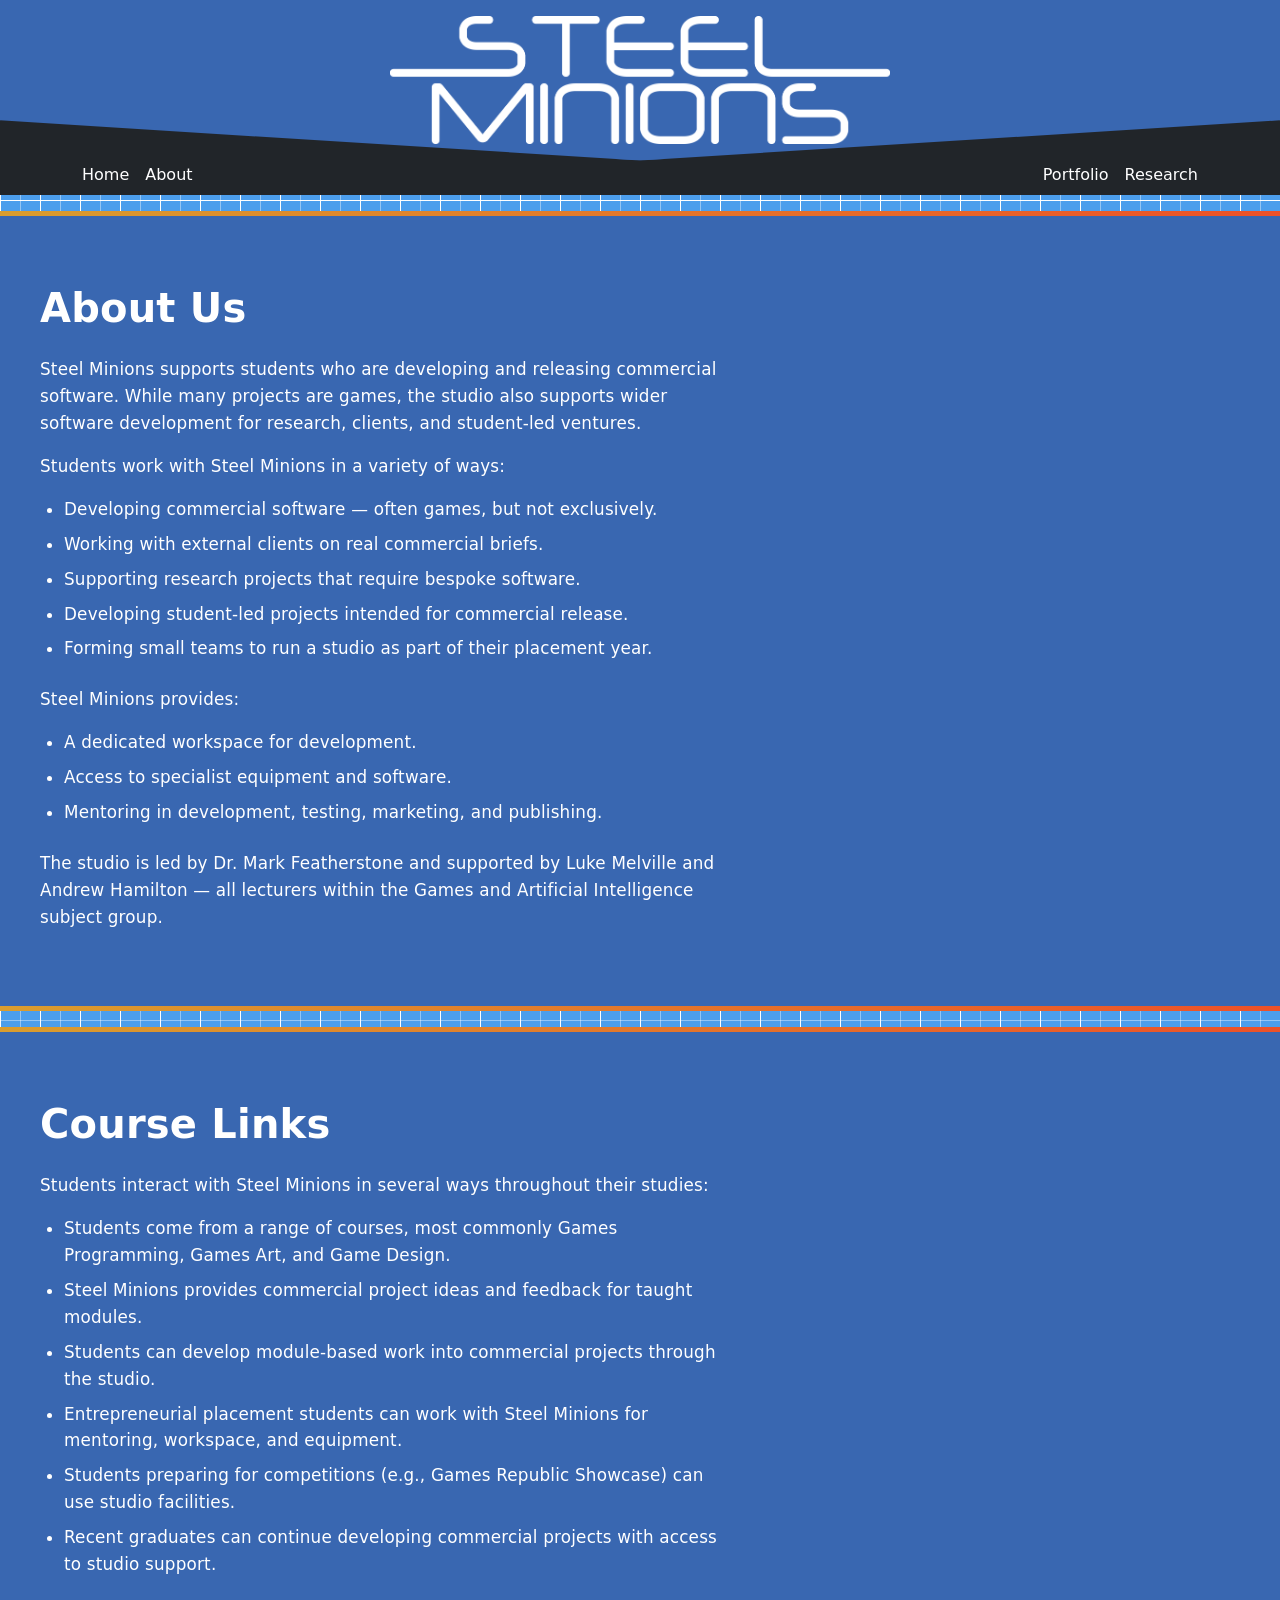
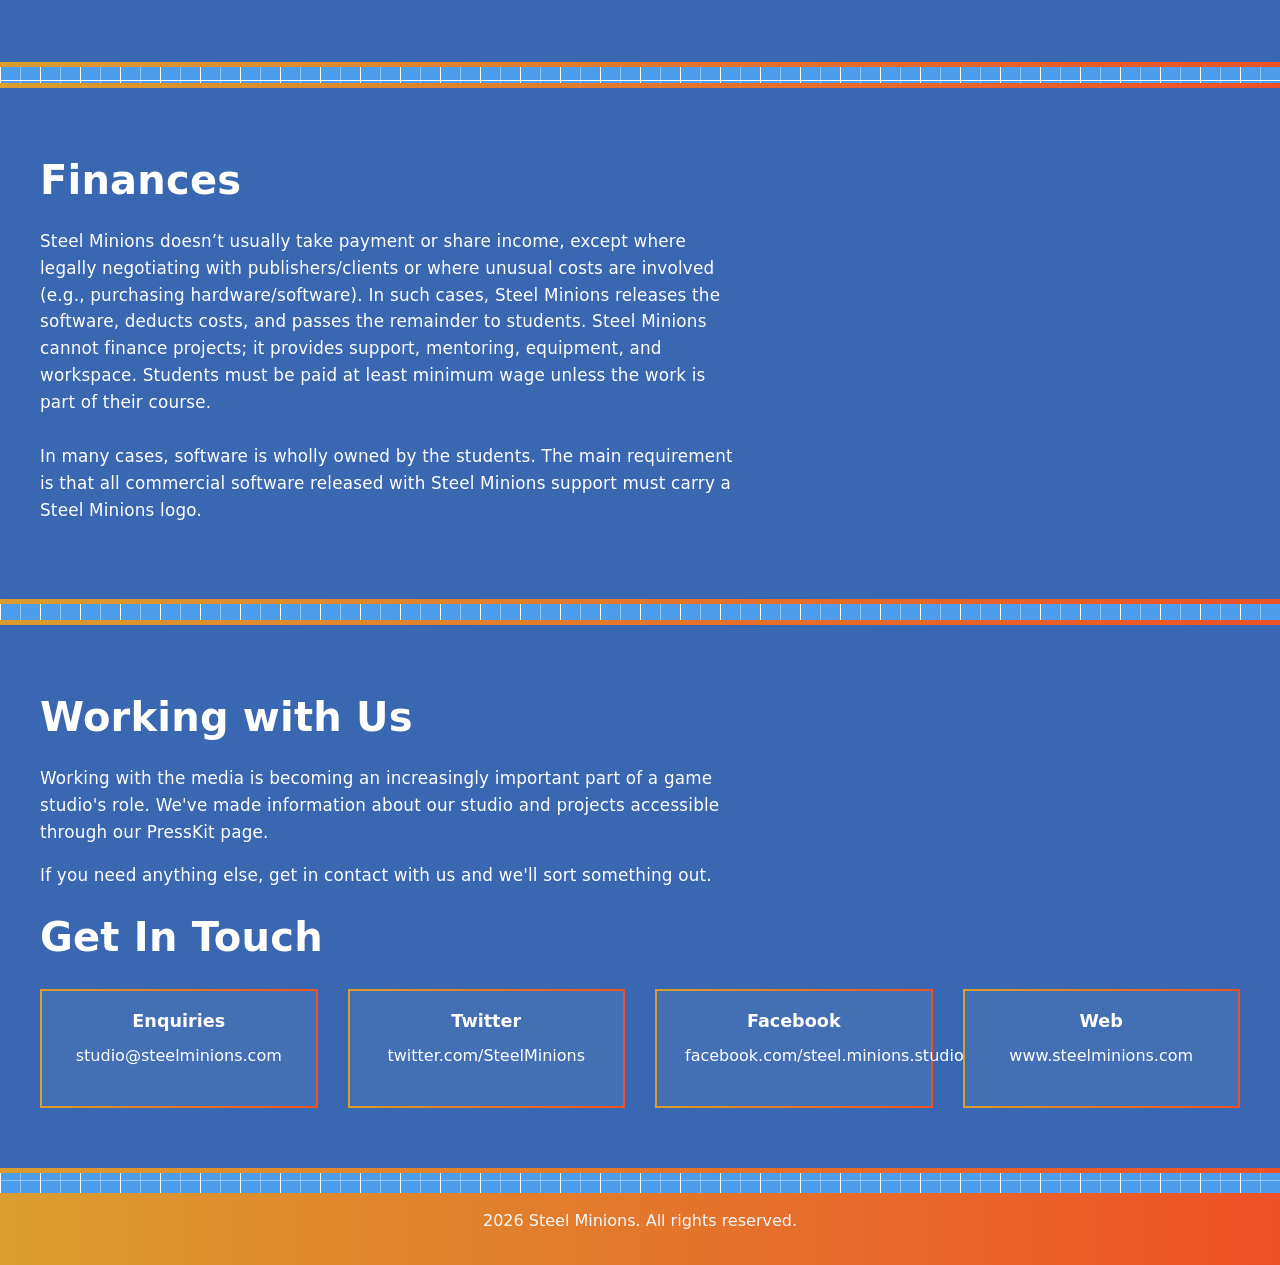
==== about.html @ 6601f06d "85% Website Upload What's next: - Fixes:    - Carousel images  - Add:    - Research text to page" ====
<!doctype html>
<html lang="en">
  <head>
    <meta charset="UTF-8" />
    <meta name="viewport" content="width=device-width, initial-scale=1.0" />
    <link rel="icon" type="image/x-icon" href="img/content/siteIcon.ico" />
    <link rel="stylesheet" href="css/styles.css" />
    <link rel="stylesheet" href="lib/bootstrap/dist/css/bootstrap.min.css" />
    <script src="js/includes.js" defer></script>
    <title>About Us - Steel Minions</title>
  </head>

  <body>
    <div id="header">
      <div data-include="includes/header.html"></div>
    </div>

    <div class="container-fluid ps-0 pe-0 mt-3">
      <!-- ABOUT US -->
      <section
        class="feature-section containers-background text-white border-custom-top border-custom-bottom"
      >
        <div
          class="feature-container"
          style="flex-direction: column; align-items: flex-start"
        >
          <div class="feature-content" style="flex: 1; width: 100%">
            <h2 class="feature-title text-start">About Us</h2>

            <p class="feature-text">
              Steel Minions supports students who are developing and releasing
              commercial software. While many projects are games, the studio
              also supports wider software development for research, clients,
              and student‑led ventures.
            </p>

            <p class="feature-text">
              Students work with Steel Minions in a variety of ways:
            </p>

            <ul class="feature-list-clean feature-text">
              <li>
                Developing commercial software — often games, but not
                exclusively.
              </li>
              <li>Working with external clients on real commercial briefs.</li>
              <li>
                Supporting research projects that require bespoke software.
              </li>
              <li>
                Developing student‑led projects intended for commercial release.
              </li>
              <li>
                Forming small teams to run a studio as part of their placement
                year.
              </li>
            </ul>

            <p class="feature-text">Steel Minions provides:</p>

            <ul class="feature-list-clean feature-text">
              <li>A dedicated workspace for development.</li>
              <li>Access to specialist equipment and software.</li>
              <li>
                Mentoring in development, testing, marketing, and publishing.
              </li>
            </ul>

            <p class="feature-text">
              The studio is led by Dr. Mark Featherstone and supported by Luke
              Melville and Andrew Hamilton — all lecturers within the Games and
              Artificial Intelligence subject group.
            </p>
          </div>
        </div>
      </section>

      <section
        class="feature-section containers-background text-white border-custom-top border-custom-bottom mt-3"
      >
        <div
          class="feature-container"
          style="flex-direction: column; align-items: flex-start"
        >
          <div class="feature-content" style="flex: 1; width: 100%">
            <h2 class="feature-title text-start">Course Links</h2>

            <p class="feature-text">
              Students interact with Steel Minions in several ways throughout
              their studies:
            </p>

            <ul class="feature-list-clean feature-text">
              <li>
                Students come from a range of courses, most commonly Games
                Programming, Games Art, and Game Design.
              </li>
              <li>
                Steel Minions provides commercial project ideas and feedback for
                taught modules.
              </li>
              <li>
                Students can develop module‑based work into commercial projects
                through the studio.
              </li>
              <li>
                Entrepreneurial placement students can work with Steel Minions
                for mentoring, workspace, and equipment.
              </li>
              <li>
                Students preparing for competitions (e.g., Games Republic
                Showcase) can use studio facilities.
              </li>
              <li>
                Recent graduates can continue developing commercial projects
                with access to studio support.
              </li>
            </ul>
          </div>
        </div>
      </section>

      <!-- FINANCES -->
      <section
        class="feature-section containers-background text-white border-custom-top border-custom-bottom mt-3"
      >
        <div
          class="feature-container"
          style="flex-direction: column; align-items: flex-start"
        >
          <div class="feature-content" style="flex: 1; width: 100%">
            <h2 class="feature-title text-start">Finances</h2>

            <p class="feature-text">
              Steel Minions doesn’t usually take payment or share income, except
              where legally negotiating with publishers/clients or where unusual
              costs are involved (e.g., purchasing hardware/software). In such
              cases, Steel Minions releases the software, deducts costs, and
              passes the remainder to students. Steel Minions cannot finance
              projects; it provides support, mentoring, equipment, and
              workspace. Students must be paid at least minimum wage unless the
              work is part of their course.
              <br /><br />
              In many cases, software is wholly owned by the students. The main
              requirement is that all commercial software released with Steel
              Minions support must carry a Steel Minions logo.
            </p>
          </div>
        </div>
      </section>

      <!-- WORKING WITH US -->
      <section
        class="feature-section containers-background text-white border-custom-top border-custom-bottom mt-3"
      >
        <div
        id="contactUs"
          class="feature-container"
          style="flex-direction: column; align-items: flex-start"
        >
          <div class="feature-content" style="flex: 1; width: 100%">
            <h2 class="feature-title">Working with Us</h2>
            <p class="feature-text">
              Working with the media is becoming an increasingly important part
              of a game studio's role. We've made information about our studio
              and projects accessible through our PressKit page.
            </p>
            <p class="feature-text">
              If you need anything else, get in contact with us and we'll sort
              something out.
            </p>
          </div>
        </div>

        <!-- CONTACT -->
        <div
          class="feature-container"
          style="flex-direction: column; align-items: flex-start"
        >
          <div class="feature-content" style="flex: 1; width: 100%">
            <h2 class="feature-title">Get In Touch</h2>

            <div class="contact-info">
              <div class="contact-item">
                <h4 class="contact-label">Enquiries</h4>
                <p class="contact-value">
                  <a href="mailto:studio@steelminions.com" class="contact-link"
                    >studio@steelminions.com</a
                  >
                </p>
              </div>

              <div class="contact-item">
                <h4 class="contact-label">Twitter</h4>
                <p class="contact-value">
                  <a
                    href="https://twitter.com/SteelMinions"
                    target="_blank"
                    rel="noopener noreferrer"
                    class="contact-link"
                  >
                    twitter.com/SteelMinions
                  </a>
                </p>
              </div>

              <div class="contact-item">
                <h4 class="contact-label">Facebook</h4>
                <p class="contact-value">
                  <a
                    href="https://facebook.com/steel.minions.studio"
                    target="_blank"
                    rel="noopener noreferrer"
                    class="contact-link"
                  >
                    facebook.com/steel.minions.studio
                  </a>
                </p>
              </div>

              <div class="contact-item">
                <h4 class="contact-label">Web</h4>
                <p class="contact-value">
                  <a
                    href="https://www.steelminions.com"
                    target="_blank"
                    rel="noopener noreferrer"
                    class="contact-link"
                  >
                    www.steelminions.com
                  </a>
                </p>
              </div>
            </div>
          </div>
        </div>
      </section>
    </div>

    <div id="footer">
      <div data-include="includes/footer.html"></div>
    </div>
  </body>
</html>
---- css/styles.css ----
/* 
Steel Minions Website CSS
Note: All colour schemes are based on the new Steel Minions colour palette.
This palette was made by our banner designers Molly and Brad

For any questions about the CSS styling, please refer to the SOP document.
*/

/* Main Styling */
body {
  margin: 0;
  font-family: Arial, sans-serif;
  background-color: #4c9eec !important;
  background-image:
    linear-gradient(white 1px, transparent 1px),
    linear-gradient(90deg, white 1px, transparent 1px),
    linear-gradient(rgba(255, 255, 255, 0.4) 1px, transparent 1px),
    linear-gradient(90deg, rgba(255, 255, 255, 0.4) 1px, transparent 1px);
  background-size:
    40px 40px,
    40px 40px,
    20px 20px,
    20px 20px;
  background-position:
    0 0,
    0 0,
    0 0,
    0 0;
}

a {
  color: inherit;
  text-decoration: underline;
  transition: color 0.2s ease;
}

a:hover,
a:focus {
  outline: 2px solid currentColor;
  outline-offset: 2px;
}

button,
input[type="button"],
input[type="submit"],
input[type="reset"] {
  min-width: 44px;
  min-height: 44px;
  cursor: pointer;
  border: 2px solid transparent;
  transition: all 0.2s ease;
}

button:focus,
input[type="button"]:focus,
input[type="submit"]:focus,
input[type="reset"]:focus {
  outline: 3px solid rgba(0, 0, 0, 0.3);
  outline-offset: 2px;
}

input[type="text"],
input[type="email"],
input[type="password"],
input[type="search"],
textarea,
select {
  min-height: 44px;
  padding: 0.5rem;
  font-size: 1rem;
  border: 2px solid #ccc;
  border-radius: 4px;
  transition: border-color 0.2s ease;
}

input[type="text"]:focus,
input[type="email"]:focus,
input[type="password"]:focus,
input[type="search"]:focus,
textarea:focus,
select:focus {
  outline: 3px solid rgba(0, 0, 0, 0.3);
  outline-offset: 2px;
  border-color: #333;
}

/* Custom styling */

/*
Header, Footer and container styling
*/
.header-background {
  background: #3967b1;
  color: white;
  padding: 40px 20px 80px;
  box-shadow: 1px 15px 15px #3967b1c3;
  text-align: center;
  position: relative;
  clip-path: polygon(0 0, 100% 0, 100% 75%, 50% 100%, 0 75%);
}

footer {
  background: linear-gradient(
    90deg,
    rgba(218, 157, 46, 1) 0%,
    rgba(237, 81, 40, 1) 100%
  );
  color: white;
  padding: 20px;
  text-align: center;
  margin-top: 20px;
}

.containers-background {
  background: #3967b1;
  color: white;
  padding: 20px;
  text-align: center;
}

.fixed-400 {
  height: 400px;
  overflow: hidden;
}

.content-flex {
  display: flex;
  height: 100%;
}

/* LEFT SIDE */
.left-side {
  flex: 1;
  display: flex;
  flex-direction: column;
  padding: 10px;
}

.text-area {
  flex: 1;
  overflow-y: auto;
  margin-bottom: 10px;
}

.button-wrapper {
  display: flex;
  justify-content: center;
}

/* RIGHT SIDE IMAGE */
.right-side {
  flex: 1;
  position: relative;
  overflow: hidden;
  border-top-left-radius: 40px;
  border-bottom-left-radius: 40px;
  display: flex;
  gap: 10px;
  align-items: center;
  justify-content: center;
}

.img-fill {
  width: 100%;
  height: 100%;
  object-fit: cover;
  flex: 1;
  min-width: 0;
}

/* 
Border
*/
.border-custom {
  border: 2px solid;
  border-image: linear-gradient(
      90deg,
      rgba(218, 157, 46, 1) 0%,
      rgba(237, 81, 40, 1) 100%
    )
    1;
}

.border-custom-top {
  border-top: 5px solid;
  border-image: linear-gradient(
      90deg,
      rgba(218, 157, 46, 1) 0%,
      rgba(237, 81, 40, 1) 100%
    )
    1;
}

.border-custom-bottom {
  border-bottom: 5px solid;
  border-image: linear-gradient(
      90deg,
      rgba(218, 157, 46, 1) 0%,
      rgba(237, 81, 40, 1) 100%
    )
    1;
}

.border-custom-left {
  border-left: 5px solid;
  border-image: linear-gradient(
      90deg,
      rgba(218, 157, 46, 1) 0%,
      rgba(237, 81, 40, 1) 100%
    )
    1;
}

.border-custom-right {
  border-right: 5px solid;
  border-image: linear-gradient(
      90deg,
      rgba(218, 157, 46, 1) 0%,
      rgba(237, 81, 40, 1) 100%
    )
    1;
}

/*
Button styling using steel minions colour pallent.

*/

.button-custom {
  background-color: #da9d2e;
  color: black;
  border: none;
  padding: 10px 20px;
  text-align: center;
  text-decoration: none;
  display: inline-block;
  font-size: 16px;
  margin: 4px 2px;
  cursor: pointer;
  border-radius: 4px;
  min-width: 44px;
  min-height: 44px;
  transition: all 0.2s ease;
}

.button-custom:hover {
  background-color: #ed5128;
  color: white;
}

.button-custom:focus {
  outline: 3px solid rgba(0, 0, 0, 0.3);
  outline-offset: 2px;
}

/* Image styling */

@media (min-width: 768px) {
  .header-background img {
    max-width: 500px;
    height: auto;
  }
}

@media (max-width: 767px) {
  .header-background img {
    max-width: 100%;
    height: auto;
  }
}

.header-background a:focus,
footer a:focus {
  outline: 3px solid rgba(255, 255, 255, 0.8);
  outline-offset: 2px;
}

.header-background button:focus,
footer button:focus {
  outline: 3px solid rgba(255, 255, 255, 0.8);
  outline-offset: 2px;
}

/* Video Section */
.video-section {
  position: relative;
  height: 425px;
  overflow: hidden;
}

.video-wrapper {
  position: relative;
  width: 100%;
  height: 100%;
}

.video-fill {
  width: 100%;
  height: 100%;
  object-fit: cover;
  object-position: center;
}

.overlay-btn {
  position: absolute;
  bottom: 20px;
  left: 50%;
  transform: translateX(-50%);
  z-index: 10;
}

/* Feature Sections */
.feature-section {
  padding: 60px 20px !important;
  margin-top: 0 !important;
}

.feature-container {
  display: flex;
  align-items: center;
  gap: 60px;
  max-width: 1200px;
  margin: 0 auto;
}

.feature-content {
  flex: 1;
  min-width: 0;
}

.feature-title {
  font-size: 2.5rem;
  font-weight: bold;
  margin-bottom: 1rem;
  text-align: left;
}

.feature-title,
.feature-text {
  line-height: 1.6;
  letter-spacing: 0.2px;
}

.feature-text {
  font-size: 1.05rem;
  line-height: 1.6;
  margin-bottom: 1rem;
  text-align: left;
}

.feature-text ul li {
  margin-bottom: 0.75rem;
}

.feature-images {
  flex: 1;
  display: flex;
  gap: 15px;
  min-width: 0;
}

.feature-img {
  width: 100%;
  height: 300px;
  object-fit: cover;
  border-radius: 8px;
  flex: 1;
}

.feature-placeholder {
  flex: 1;
  background: rgba(255, 255, 255, 0.1);
  padding: 40px;
  border-radius: 8px;
  display: flex;
  align-items: center;
  justify-content: center;
}

.feature-section p,
.feature-section ul {
  max-width: 65ch;
}

.placeholder-content {
  text-align: left;
}

.placeholder-content h3 {
  font-size: 1.5rem;
  margin-bottom: 20px;
}

.placeholder-content ul {
  list-style: none;
  padding: 0;
}

.placeholder-content li {
  padding: 10px 0;
  font-size: 1.1rem;
  border-bottom: 1px solid rgba(255, 255, 255, 0.2);
}

.placeholder-content li:last-child {
  border-bottom: none;
}

.feature-carousel {
  flex: 1;
}

.feature-reverse {
  background: rgba(57, 103, 177, 0.9);
}

.feature-reverse .feature-container {
  flex-direction: row-reverse;
}

/* CTA Section */
.cta-section {
  padding: 80px 20px !important;
}

.cta-title {
  font-size: 2.5rem;
  font-weight: bold;
}

.cta-text {
  font-size: 1.1rem;
  max-width: 600px;
  margin-left: auto;
  margin-right: auto;
}

.button-lg {
  padding: 15px 40px !important;
  font-size: 1.1rem !important;
}

.feature-list {
  list-style: none;
  padding: 0;
}

.feature-list li {
  padding: 10px 0;
  border-bottom: 1px solid rgba(255, 255, 255, 0.2);
  font-size: 1rem;
}

.feature-list li:last-child {
  border-bottom: none;
}

.feature-list-clean {
  list-style-type: disc;
  padding-left: 1.5rem;
  margin-top: 0.5rem;
  margin-bottom: 1.5rem;
}

.feature-list-clean li {
  margin-bottom: 0.5rem;
  border: none !important;
  padding-bottom: 0 !important;
}

/* Contact Information Styling */
.contact-info {
  width: 100%;
  display: grid;
  grid-template-columns: repeat(auto-fit, minmax(250px, 1fr));
  gap: 30px;
  margin-top: 20px;
}

.contact-item {
  padding: 20px;
  border: 2px solid;
  border-image: linear-gradient(90deg, #da9d2e, #ed5128) 1;
  border-radius: 8px;
  background: rgba(255, 255, 255, 0.05);
}

.contact-label {
  font-size: 1.1rem;
  font-weight: 600;
  color: #ffffff;
  margin-bottom: 10px;
}

.contact-value {
  margin: 0;
  font-size: 1rem;
}

.contact-link {
  color: white;
  text-decoration: none;
  transition: all 0.3s ease;
  display: inline-block;
  min-height: 44px;
  min-width: 44px;
  padding: 2px 8px;
  outline: 3px solid transparent;
  outline-offset: 2px;
}

.contact-link:hover {
  color: #ed5128;
  text-decoration: underline;
}

.contact-link:focus {
  outline: 3px solid #ed5128;
  outline-offset: 2px;
  border-radius: 4px;
}

/* Mobile responsiveness */
@media (max-width: 768px) {
  .feature-section {
    padding: 40px 20px !important;
  }

  .feature-container {
    flex-direction: column !important;
    gap: 30px;
  }

  .feature-title {
    font-size: 2rem;
  }

  .feature-images {
    flex-direction: column;
  }

  .feature-img {
    height: 250px;
  }

  .feature-reverse .feature-container {
    flex-direction: column;
  }

  .cta-title {
    font-size: 2rem;
  }
}

/* .carousel */
.carousel {
  width: 100%;
  max-width: 600px;
  margin: 0 auto;
}

/* .carousel-inner */
.carousel-inner {
  aspect-ratio: 1080 / 1350;
  width: 100%;
  height: auto;
  overflow: hidden;
}

/* .carousel-item */
.carousel-item {
  position: relative;
  display: flex;
}

/* Images */
.carousel-item img {
  width: 100%;
  height: 100%;
  object-fit: cover;
}

.carousel-indicators {
  gap: 0.5rem;
}

.carousel-indicators button {
  min-width: 44px;
  min-height: 44px;
  padding: 0.375rem 0.75rem;
  border: 2px solid rgba(255, 255, 255, 0.5);
}

.carousel-indicators button:focus,
.carousel-indicators button:hover {
  outline: 3px solid rgba(255, 255, 255, 0.8);
  outline-offset: 2px;
}

.carousel-indicators button.active {
  border: 2px solid rgba(255, 255, 255, 1);
}

.carousel-control-prev,
.carousel-control-next {
  min-width: 48px;
  min-height: 48px;
  display: flex;
  align-items: center;
  justify-content: center;
}

.carousel-control-prev:focus,
.carousel-control-next:focus {
  outline: 3px solid rgba(255, 255, 255, 0.8);
  outline-offset: 2px;
}

.carousel-control-prev-icon,
.carousel-control-next-icon {
  width: 28px;
  height: 28px;
}

/* RCC Carousel */
.feature-section .row {
  min-height: 100%;
}

#rcc-carousel {
  height: 100%;
  display: flex;
}

#rcc-carousel .carousel,
#rcc-carousel .carousel-inner,
#rcc-carousel .carousel-item,
#rcc-carousel img {
  height: 100%;
}

#rcc-carousel img {
  object-fit: cover;
  width: 100%;
}

/* Text styling */
.text-custom {
  text-overflow: ellipsis;
  white-space: nowrap;
  overflow: hidden;
}
@media (max-width: 600px) {
  .text-custom {
    white-space: normal;
    display: -webkit-box;
    -webkit-line-clamp: 5;
    -webkit-box-orient: vertical;
    overflow: hidden;
    text-overflow: ellipsis;
  }
}

/* Even smaller screens: show only 1 line */
@media (max-width: 400px) {
  .text-custom {
    -webkit-line-clamp: 1;
  }
}

@media (max-width: 767px) {
  .content-flex {
    flex-direction: column;
  }

  .right-side {
    flex: 1;
    border-top-left-radius: 0;
    border-bottom-left-radius: 0;
    border-top-right-radius: 40px;
  }
}

/* Card */
.card-link-wrapper {
  color: inherit;
}
.card-link-wrapper:hover {
  color: inherit;
}

.card-carousel {
  display: flex;
  justify-content: center;
  gap: 1rem;
  overflow-x: auto;
  scroll-behavior: smooth;
  padding: 10px 0;
}

.card-carousel::-webkit-scrollbar {
  display: none;
}

.card-carousel > a {
  flex: 0 0 auto;
}

.carousel-btn {
  position: absolute;
  top: 40%;
  z-index: 10;
  background: rgba(0, 0, 0, 0.5);
  border: none;
  color: white;
  font-size: 2rem;
  padding: 5px 10px;
  cursor: pointer;
  display: none;
}

.left-btn {
  left: -10px;
}
.right-btn {
  right: -10px;
}

@media (min-width: 768px) {
  .carousel-btn {
    display: block;
  }
}
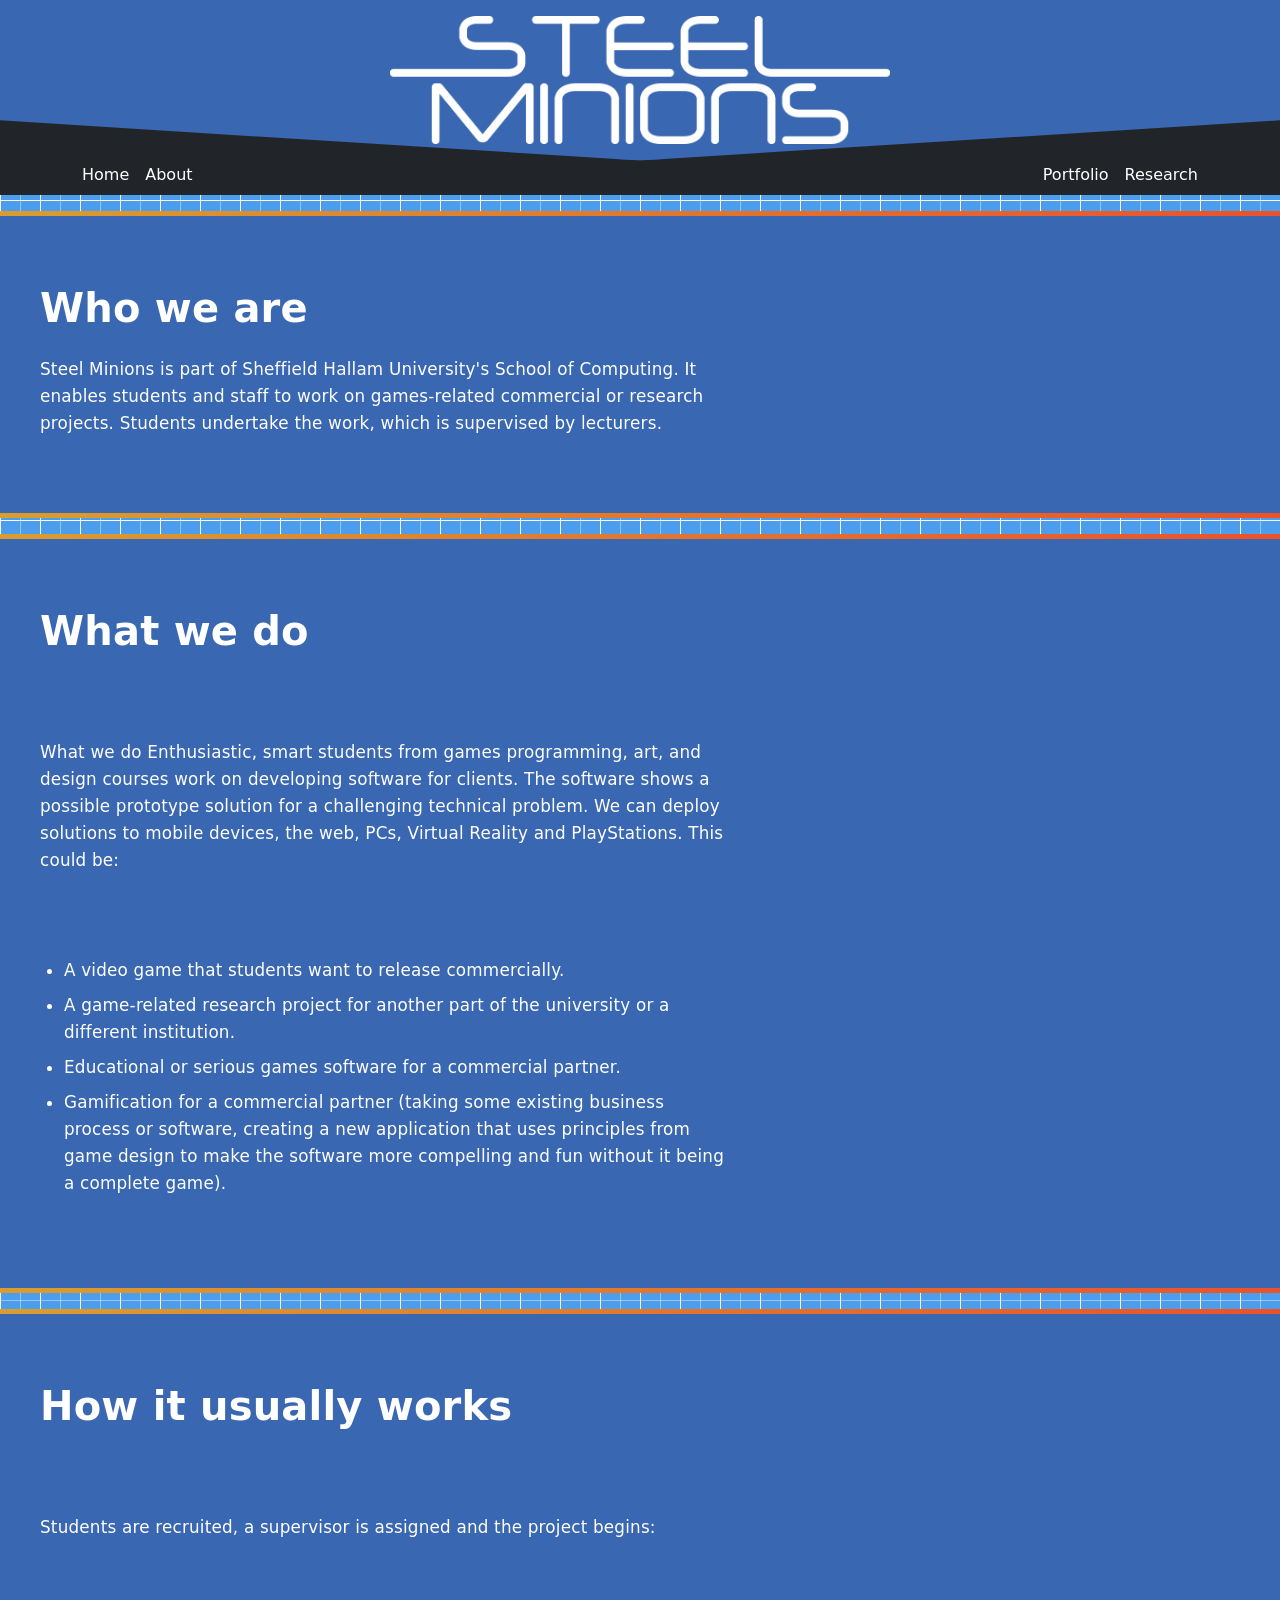
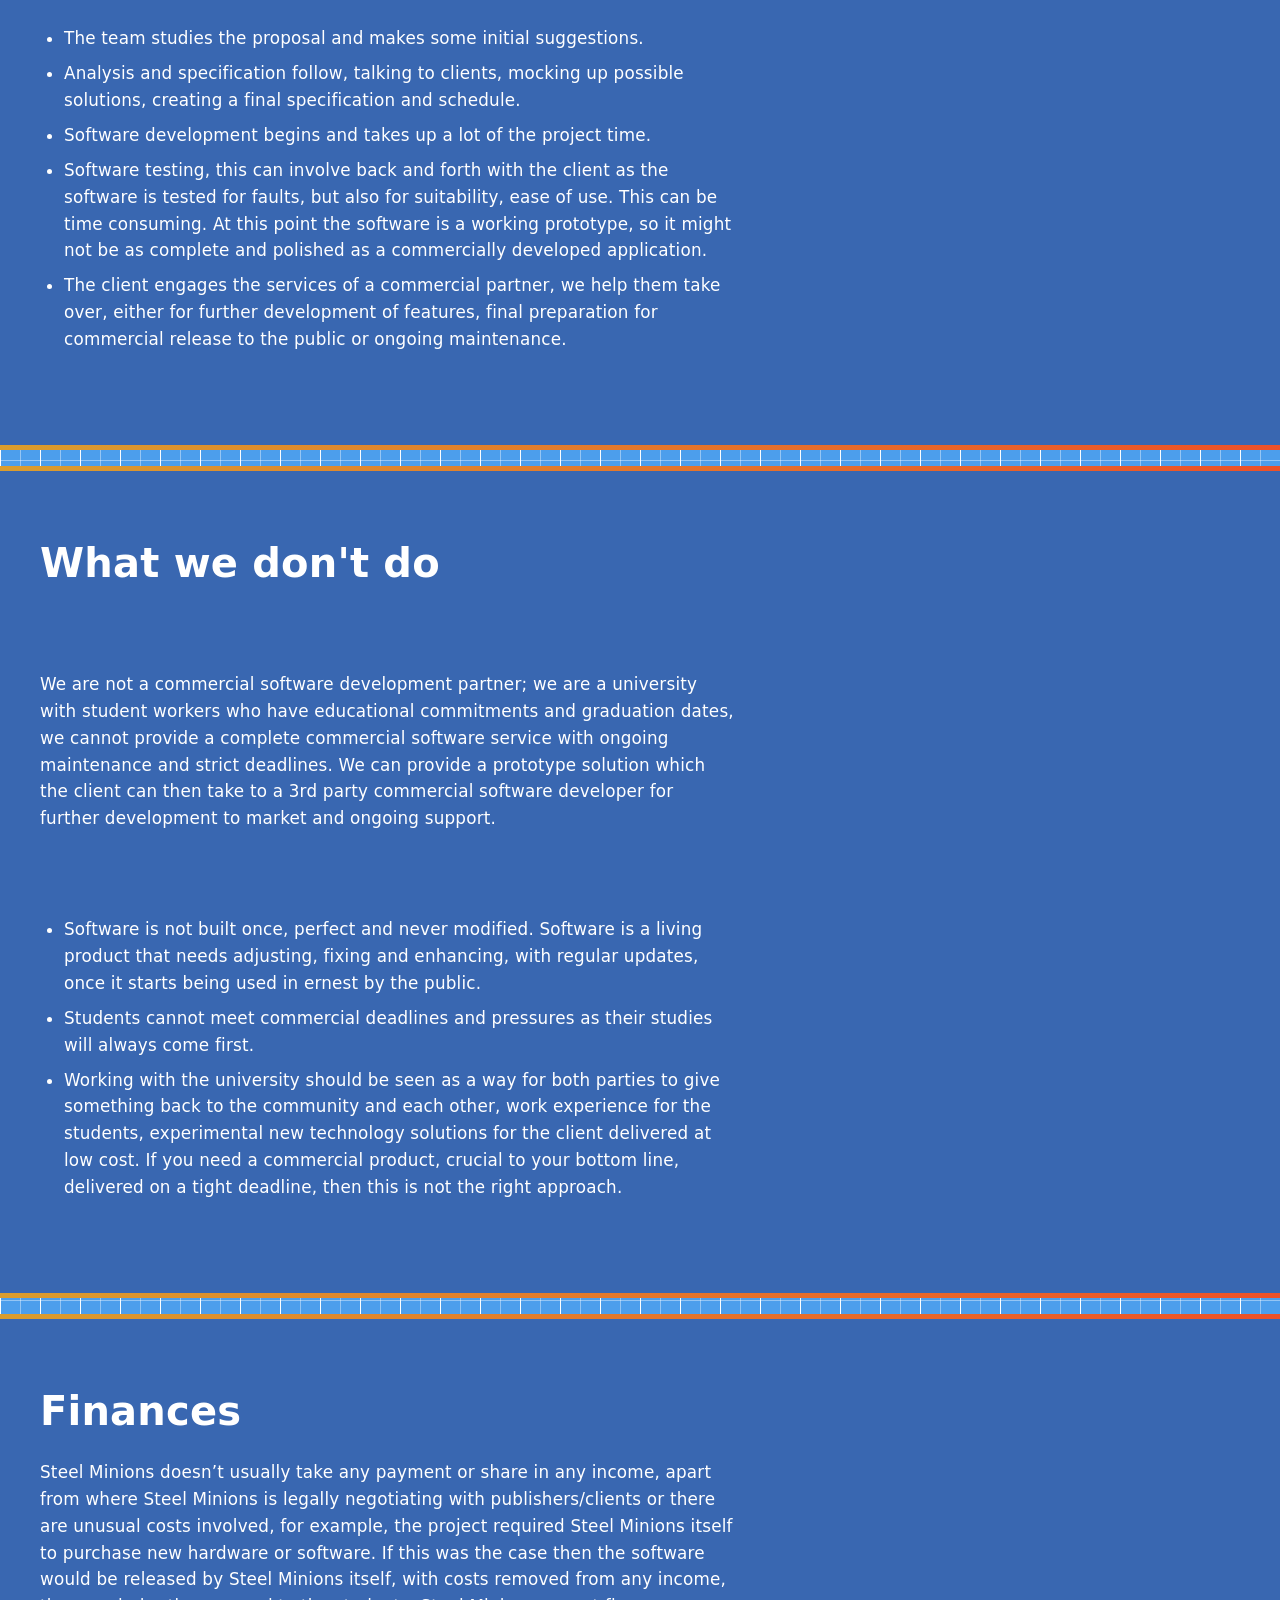
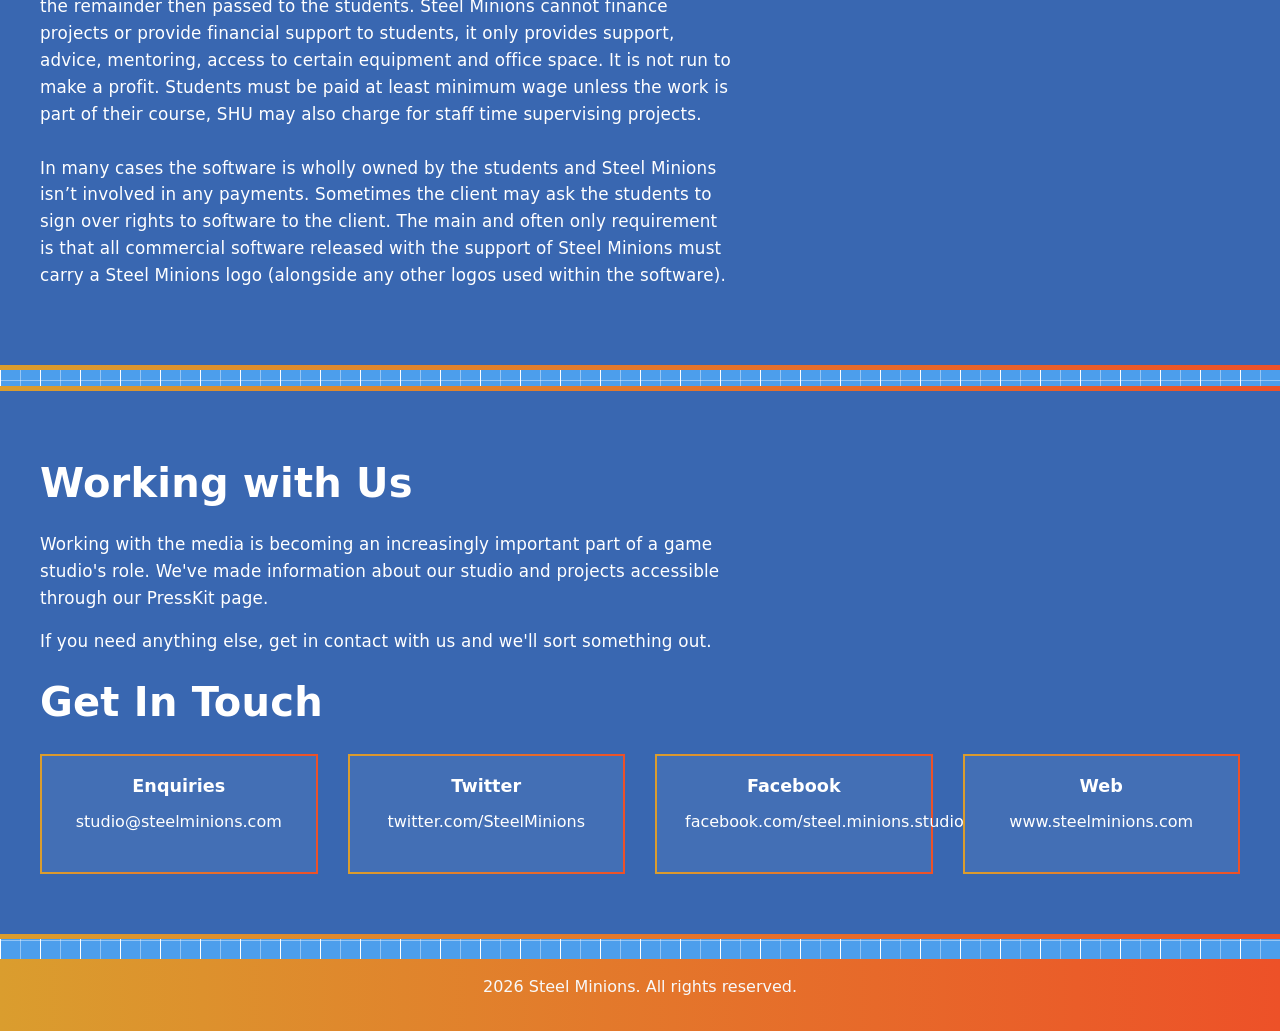
==== commit 8ce73db9: "Updated About.html | Fixed changelog mistakes" ====
--- a/about.html
+++ b/about.html
@@ -25,56 +25,136 @@
           style="flex-direction: column; align-items: flex-start"
         >
           <div class="feature-content" style="flex: 1; width: 100%">
-            <h2 class="feature-title text-start">About Us</h2>
-
-            <p class="feature-text">
-              Steel Minions supports students who are developing and releasing
-              commercial software. While many projects are games, the studio
-              also supports wider software development for research, clients,
-              and student‑led ventures.
-            </p>
-
-            <p class="feature-text">
-              Students work with Steel Minions in a variety of ways:
-            </p>
-
-            <ul class="feature-list-clean feature-text">
-              <li>
-                Developing commercial software — often games, but not
-                exclusively.
-              </li>
-              <li>Working with external clients on real commercial briefs.</li>
-              <li>
-                Supporting research projects that require bespoke software.
-              </li>
-              <li>
-                Developing student‑led projects intended for commercial release.
-              </li>
-              <li>
-                Forming small teams to run a studio as part of their placement
-                year.
-              </li>
-            </ul>
-
-            <p class="feature-text">Steel Minions provides:</p>
-
-            <ul class="feature-list-clean feature-text">
-              <li>A dedicated workspace for development.</li>
-              <li>Access to specialist equipment and software.</li>
-              <li>
-                Mentoring in development, testing, marketing, and publishing.
-              </li>
-            </ul>
-
-            <p class="feature-text">
-              The studio is led by Dr. Mark Featherstone and supported by Luke
-              Melville and Andrew Hamilton — all lecturers within the Games and
-              Artificial Intelligence subject group.
-            </p>
-          </div>
-        </div>
-      </section>
-
+            <h2 class="feature-title text-start">Who we are</h2>
+
+            <p class="feature-text">
+              Steel Minions is part of Sheffield Hallam University's School of
+              Computing. It enables students and staff to work on games-related
+              commercial or research projects. Students undertake the work,
+              which is supervised by lecturers.
+            </p>
+          </div>
+        </div>
+      </section>
+
+      <section
+        class="mt-3 feature-section containers-background text-white border-custom-top border-custom-bottom"
+      >
+        <div
+          class="feature-container"
+          style="flex-direction: column; align-items: flex-start"
+        >
+          <h2 class="feature-title text-start">What we do</h2>
+
+          <p class="feature-text">
+            What we do Enthusiastic, smart students from games programming, art,
+            and design courses work on developing software for clients. The
+            software shows a possible prototype solution for a challenging
+            technical problem. We can deploy solutions to mobile devices, the
+            web, PCs, Virtual Reality and PlayStations. This could be:
+          </p>
+          <ul class="feature-list-clean feature-text">
+            <li>A video game that students want to release commercially.</li>
+            <li>
+              A game-related research project for another part of the university
+              or a different institution.
+            </li>
+            <li>
+              Educational or serious games software for a commercial partner.
+            </li>
+            <li>
+              Gamification for a commercial partner (taking some existing
+              business process or software, creating a new application that uses
+              principles from game design to make the software more compelling
+              and fun without it being a complete game).
+            </li>
+          </ul>
+        </div>
+      </section>
+
+      <section
+        class="mt-3 feature-section containers-background text-white border-custom-top border-custom-bottom"
+      >
+        <div
+          class="feature-container"
+          style="flex-direction: column; align-items: flex-start"
+        >
+          <h2 class="feature-title text-start">How it usually works</h2>
+
+          <p class="feature-text">
+            Students are recruited, a supervisor is assigned and the project
+            begins:
+          </p>
+          <ul class="feature-list-clean feature-text">
+            <li>
+              The team studies the proposal and makes some initial suggestions.
+            </li>
+            <li>
+              Analysis and specification follow, talking to clients, mocking up
+              possible solutions, creating a final specification and schedule.
+            </li>
+            <li>
+              Software development begins and takes up a lot of the project
+              time.
+            </li>
+            <li>
+              Software testing, this can involve back and forth with the client
+              as the software is tested for faults, but also for suitability,
+              ease of use. This can be time consuming. At this point the
+              software is a working prototype, so it might not be as complete
+              and polished as a commercially developed application.
+            </li>
+            <li>
+              The client engages the services of a commercial partner, we help
+              them take over, either for further development of features, final
+              preparation for commercial release to the public or ongoing
+              maintenance.
+            </li>
+          </ul>
+        </div>
+      </section>
+
+      <section
+        class="mt-3 feature-section containers-background text-white border-custom-top border-custom-bottom"
+      >
+        <div
+          class="feature-container"
+          style="flex-direction: column; align-items: flex-start"
+        >
+          <h2 class="feature-title text-start">What we don't do</h2>
+
+          <p class="feature-text">
+            We are not a commercial software development partner; we are a
+            university with student workers who have educational commitments and
+            graduation dates, we cannot provide a complete commercial software
+            service with ongoing maintenance and strict deadlines. We can
+            provide a prototype solution which the client can then take to a 3rd
+            party commercial software developer for further development to
+            market and ongoing support.
+          </p>
+          <ul class="feature-list-clean feature-text">
+            <li>
+              Software is not built once, perfect and never modified. Software
+              is a living product that needs adjusting, fixing and enhancing,
+              with regular updates, once it starts being used in ernest by the
+              public.
+            </li>
+            <li>
+              Students cannot meet commercial deadlines and pressures as their
+              studies will always come first.
+            </li>
+            <li>
+              Working with the university should be seen as a way for both
+              parties to give something back to the community and each other,
+              work experience for the students, experimental new technology
+              solutions for the client delivered at low cost. If you need a
+              commercial product, crucial to your bottom line, delivered on a
+              tight deadline, then this is not the right approach.
+            </li>
+          </ul>
+        </div>
+      </section>
+<!-- 
       <section
         class="feature-section containers-background text-white border-custom-top border-custom-bottom mt-3"
       >
@@ -118,7 +198,7 @@
             </ul>
           </div>
         </div>
-      </section>
+      </section> -->
 
       <!-- FINANCES -->
       <section
@@ -132,18 +212,27 @@
             <h2 class="feature-title text-start">Finances</h2>
 
             <p class="feature-text">
-              Steel Minions doesn’t usually take payment or share income, except
-              where legally negotiating with publishers/clients or where unusual
-              costs are involved (e.g., purchasing hardware/software). In such
-              cases, Steel Minions releases the software, deducts costs, and
-              passes the remainder to students. Steel Minions cannot finance
-              projects; it provides support, mentoring, equipment, and
-              workspace. Students must be paid at least minimum wage unless the
-              work is part of their course.
+              Steel Minions doesn’t usually take any payment or share in any
+              income, apart from where Steel Minions is legally negotiating with
+              publishers/clients or there are unusual costs involved, for
+              example, the project required Steel Minions itself to purchase new
+              hardware or software. If this was the case then the software would
+              be released by Steel Minions itself, with costs removed from any
+              income, the remainder then passed to the students. Steel Minions
+              cannot finance projects or provide financial support to students,
+              it only provides support, advice, mentoring, access to certain
+              equipment and office space. It is not run to make a profit.
+              Students must be paid at least minimum wage unless the work is
+              part of their course, SHU may also charge for staff time
+              supervising projects.
               <br /><br />
-              In many cases, software is wholly owned by the students. The main
-              requirement is that all commercial software released with Steel
-              Minions support must carry a Steel Minions logo.
+              In many cases the software is wholly owned by the students and
+              Steel Minions isn’t involved in any payments. Sometimes the client
+              may ask the students to sign over rights to software to the
+              client. The main and often only requirement is that all commercial
+              software released with the support of Steel Minions must carry a
+              Steel Minions logo (alongside any other logos used within the
+              software).
             </p>
           </div>
         </div>
@@ -154,7 +243,7 @@
         class="feature-section containers-background text-white border-custom-top border-custom-bottom mt-3"
       >
         <div
-        id="contactUs"
+          id="contactUs"
           class="feature-container"
           style="flex-direction: column; align-items: flex-start"
         >
--- a/css/styles.css
+++ b/css/styles.css
@@ -626,23 +626,25 @@
 .feature-section .row {
   min-height: 100%;
 }
-
-#rcc-carousel {
+/* Re-Center Carousel */
+.rcc-carousel {
   height: 100%;
   display: flex;
 }
 
-#rcc-carousel .carousel,
-#rcc-carousel .carousel-inner,
-#rcc-carousel .carousel-item,
-#rcc-carousel img {
+.rcc-carousel .carousel,
+.rcc-carousel .carousel-inner,
+.rcc-carousel .carousel-item,
+.rcc-carousel img {
   height: 100%;
 }
 
-#rcc-carousel img {
+.rcc-carousel img {
   object-fit: cover;
   width: 100%;
 }
+
+
 
 /* Text styling */
 .text-custom {
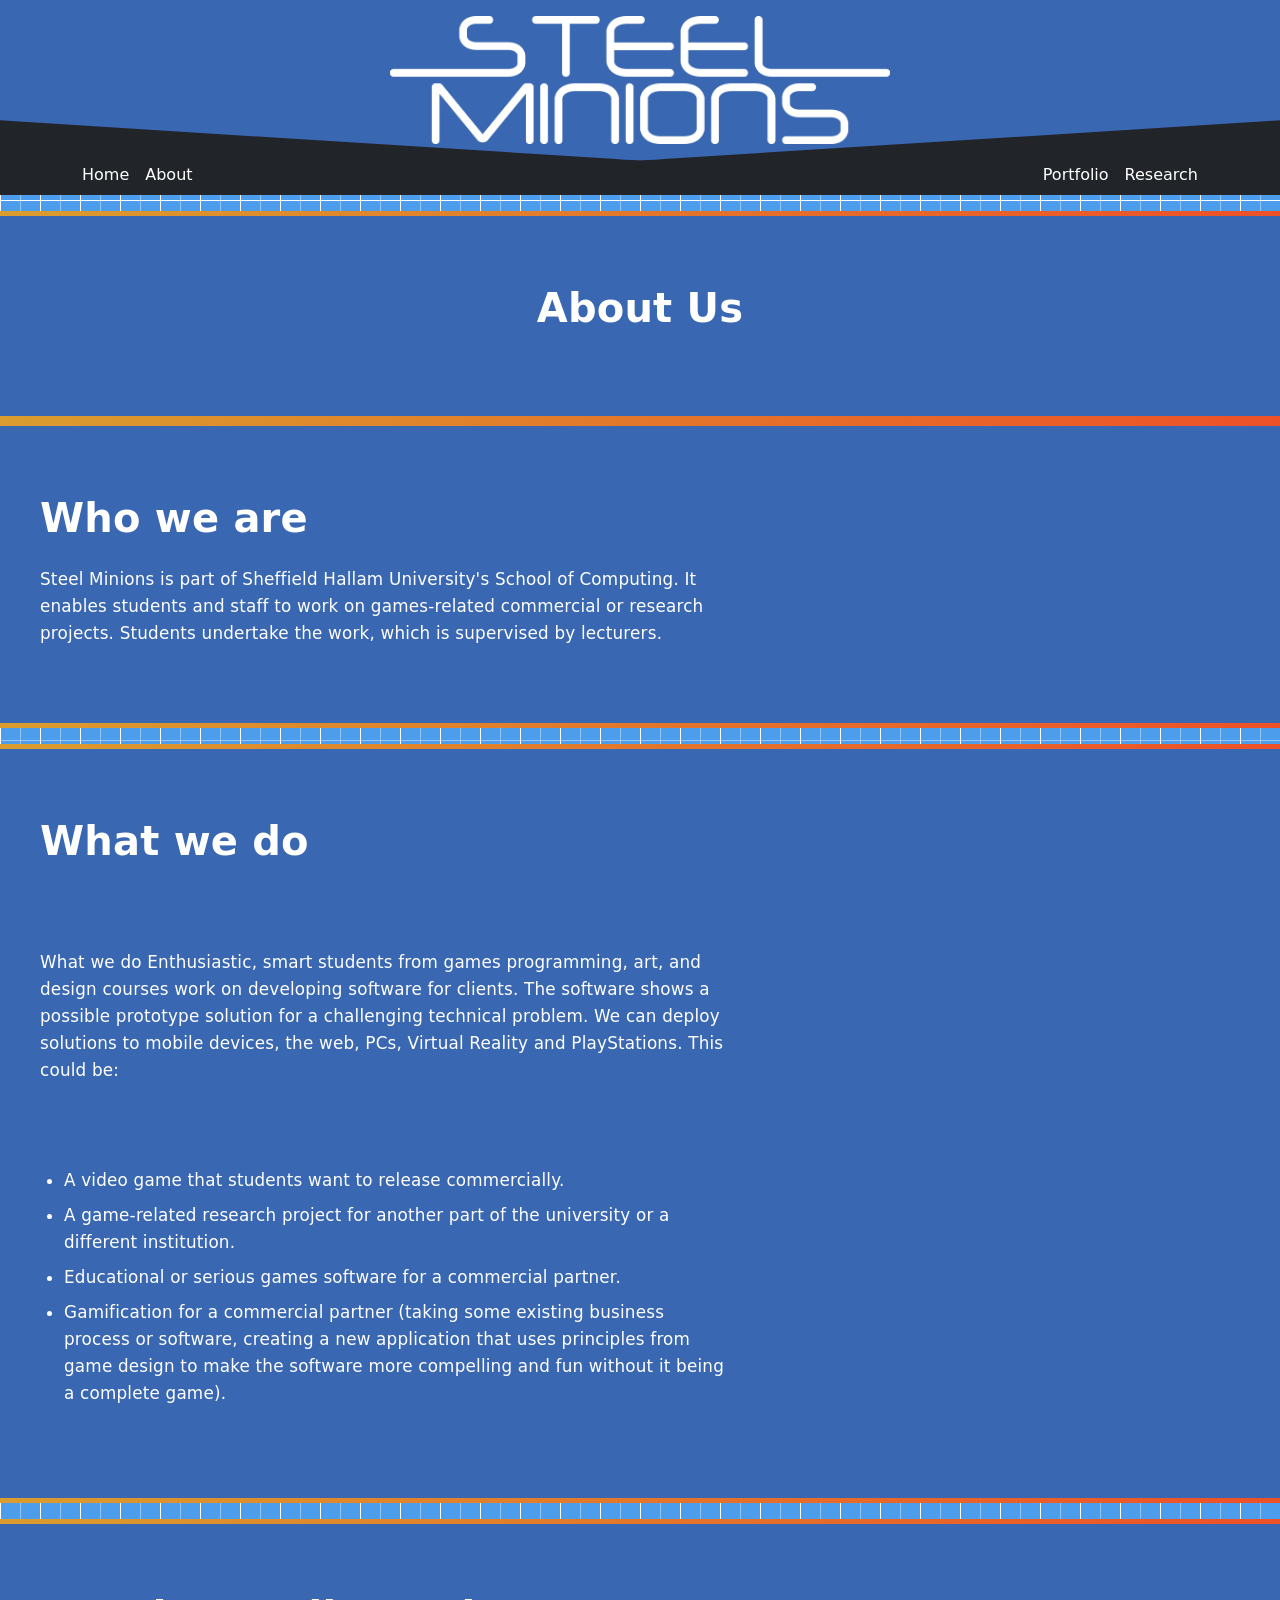
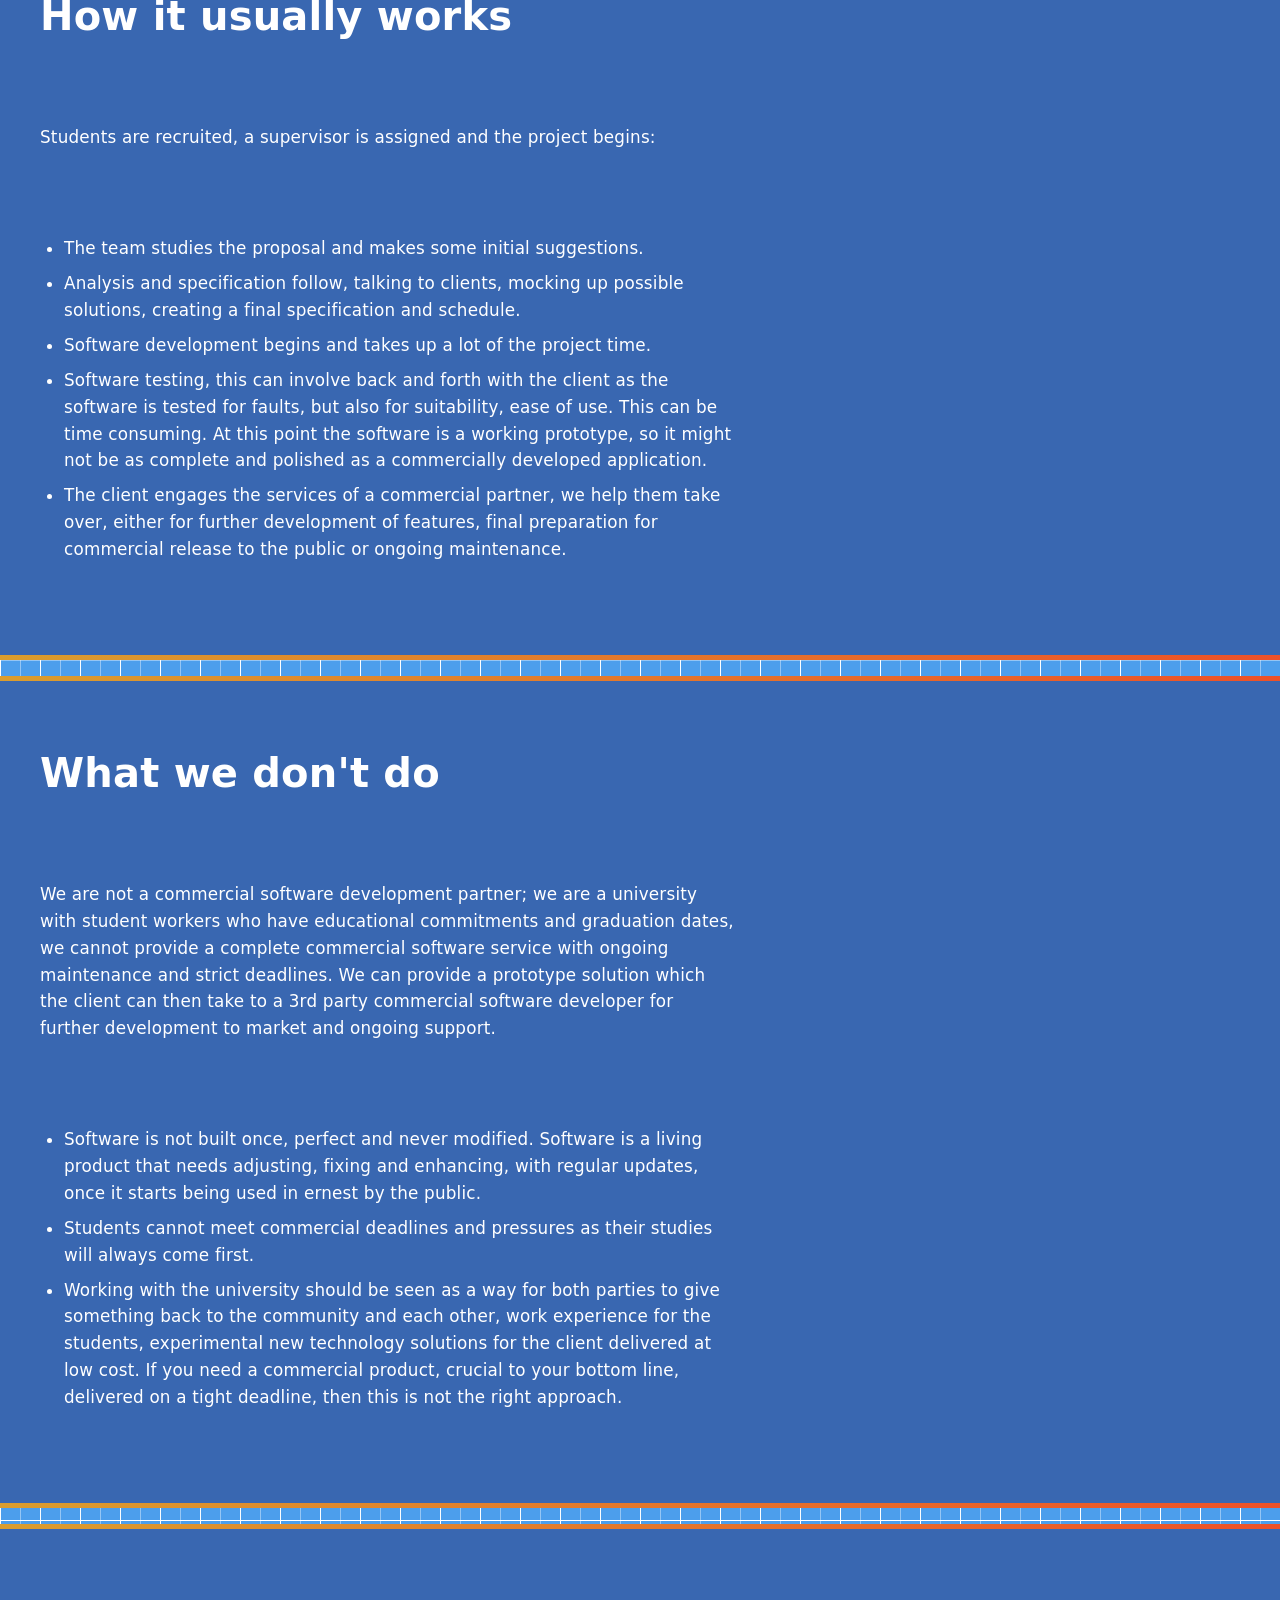
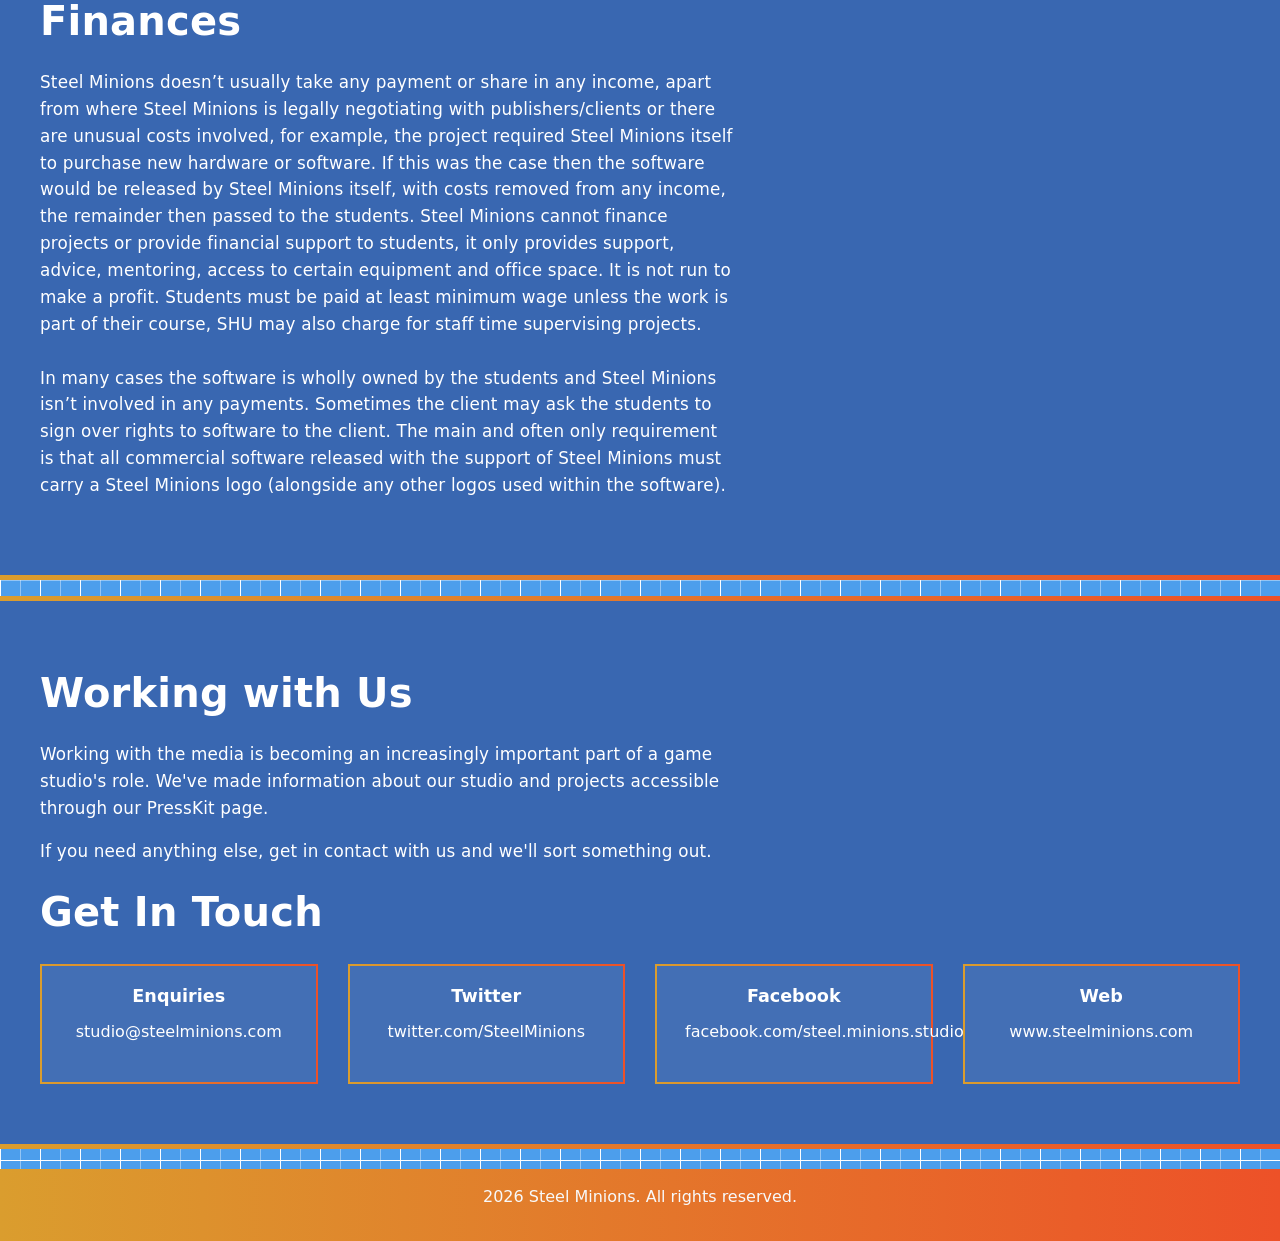
==== commit 6e3924c7: "Update about.html Fixed Missing "About Us" banner on page" ====
--- a/about.html
+++ b/about.html
@@ -17,6 +17,13 @@
 
     <div class="container-fluid ps-0 pe-0 mt-3">
       <!-- ABOUT US -->
+      <section class="feature-section containers-background text-white border-custom-top border-custom-bottom h-50">
+        <div class="feature-container" style="flex-direction: column; align-items: flex-start">
+          <div class="feature-content" style="flex: 1; width: 100%">
+            <h2 class="feature-title text-center">About Us</h2>
+          </div>
+        </div>
+      </section>
       <section
         class="feature-section containers-background text-white border-custom-top border-custom-bottom"
       >
